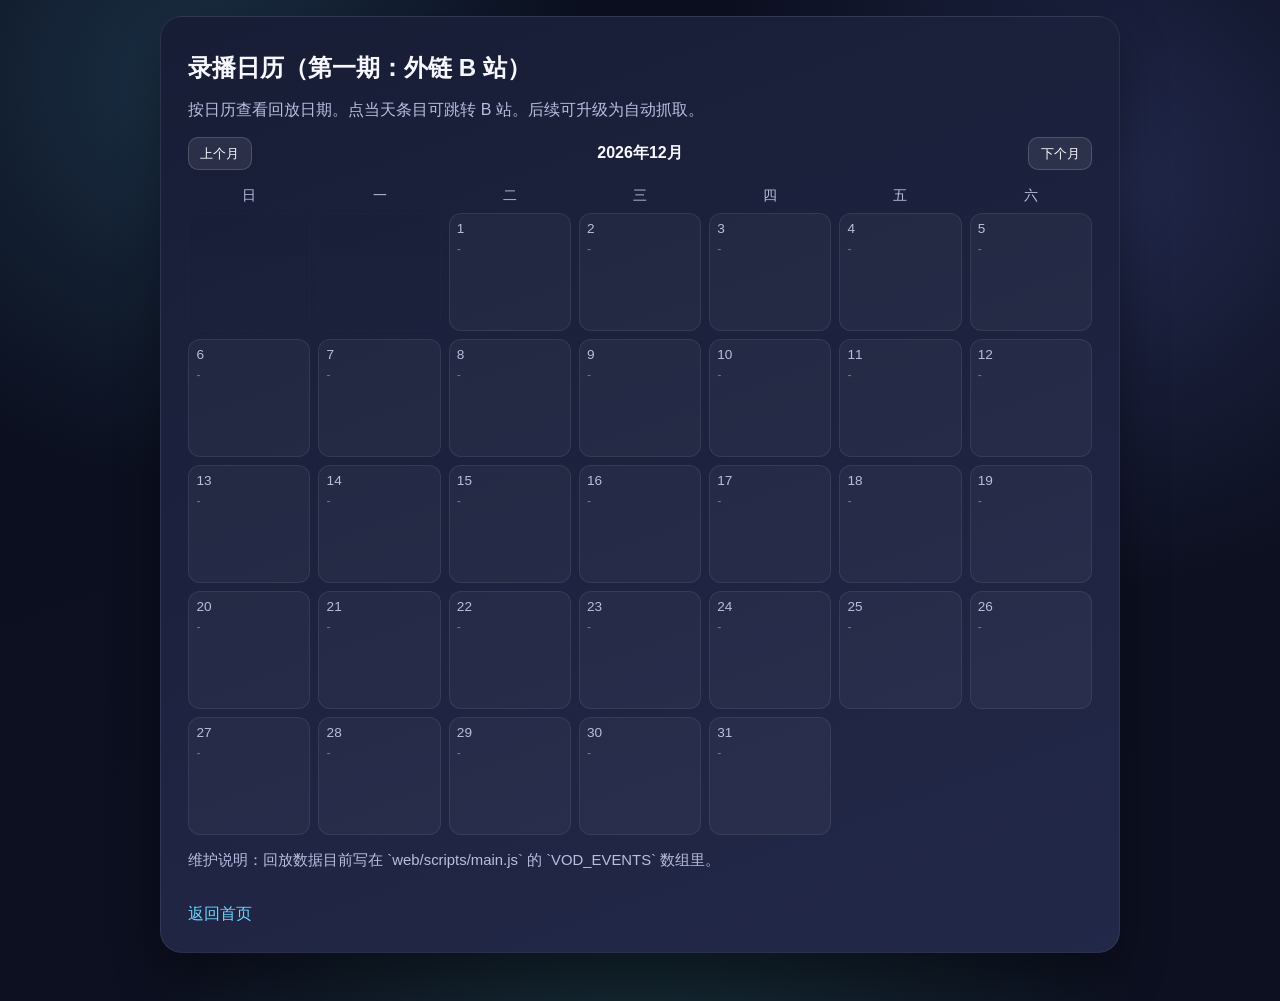
==== web/pages/archive.html @ 8f3ee4d1 "feat: 录播页改为日历视图并支持按月切换 Made-with: Cursor" ====
<!doctype html>
<html lang="zh-CN">
<head>
  <meta charset="UTF-8" />
  <meta name="viewport" content="width=device-width, initial-scale=1.0" />
  <title>录播表 | TimeZone</title>
  <link rel="stylesheet" href="../styles/base.css" />
  <link rel="stylesheet" href="../styles/themes/default.css" />
</head>
<body data-page="archive">
  <main class="page">
    <section class="page-card">
      <h1>录播日历（第一期：外链 B 站）</h1>
      <p class="muted">按日历查看回放日期。点当天条目可跳转 B 站。后续可升级为自动抓取。</p>

      <div class="calendar-toolbar">
        <button class="calendar-btn" id="calendar-prev" type="button" aria-label="查看上个月">上个月</button>
        <strong id="calendar-title">0000年00月</strong>
        <button class="calendar-btn" id="calendar-next" type="button" aria-label="查看下个月">下个月</button>
      </div>

      <div class="calendar-weekdays" aria-hidden="true">
        <span>日</span><span>一</span><span>二</span><span>三</span><span>四</span><span>五</span><span>六</span>
      </div>
      <div class="vod-calendar" id="vod-calendar" aria-label="录播日历"></div>

      <p class="hint">维护说明：回放数据目前写在 `web/scripts/main.js` 的 `VOD_EVENTS` 数组里。</p>
      <a class="back-link" href="../index.html">返回首页</a>
    </section>
  </main>
  <script src="../scripts/main.js"></script>
</body>
</html>
---- web/styles/base.css ----
:root {
  --bg: #0d1020;
  --panel: #181d36;
  --panel-soft: #222848;
  --text: #f7f8ff;
  --text-muted: #b7bedf;
  --primary: #7a8dff;
  --accent: #69d7ff;
  --ring: rgba(122, 141, 255, 0.45);
}

* {
  box-sizing: border-box;
}

body {
  margin: 0;
  font-family: "Segoe UI", "PingFang SC", "Microsoft YaHei", sans-serif;
  color: var(--text);
  background:
    radial-gradient(circle at 15% 8%, rgba(105, 215, 255, 0.16) 0%, rgba(105, 215, 255, 0) 28%),
    radial-gradient(circle at 86% 18%, rgba(122, 141, 255, 0.2) 0%, rgba(122, 141, 255, 0) 30%),
    radial-gradient(circle at 50% 110%, rgba(76, 231, 180, 0.12) 0%, rgba(76, 231, 180, 0) 40%),
    linear-gradient(160deg, #0b0f1f 0%, var(--bg) 100%);
  min-height: 100vh;
}

a {
  color: inherit;
  text-decoration: none;
}

.topbar {
  display: flex;
  justify-content: space-between;
  align-items: center;
  gap: 1rem;
  padding: 1rem 1.5rem 0.6rem;
}

.brand {
  font-weight: 700;
  letter-spacing: 0.04em;
  padding: 0.35rem 0.65rem;
  border-radius: 10px;
  background: rgba(255, 255, 255, 0.05);
  border: 1px solid rgba(255, 255, 255, 0.08);
}

.nav {
  display: flex;
  flex-wrap: wrap;
  gap: 0.75rem;
}

.nav a {
  padding: 0.32rem 0.68rem;
  border-radius: 999px;
  color: var(--text-muted);
  background: rgba(255, 255, 255, 0.05);
  border: 1px solid rgba(255, 255, 255, 0.1);
  transition: all 0.2s ease;
}

.nav a:hover {
  color: var(--text);
  background: rgba(255, 255, 255, 0.12);
}

.hero,
.page {
  width: min(960px, 100% - 2rem);
  margin: 1rem auto 3rem;
}

.hero-card,
.page-card {
  background: linear-gradient(160deg, var(--panel) 0%, var(--panel-soft) 100%);
  border: 1px solid rgba(255, 255, 255, 0.08);
  border-radius: 22px;
  padding: 1.7rem;
  box-shadow: 0 22px 46px rgba(0, 0, 0, 0.34);
  position: relative;
  overflow: hidden;
}

.hero-card::before {
  content: "";
  position: absolute;
  right: -26px;
  top: -26px;
  width: 170px;
  height: 170px;
  border-radius: 50%;
  background: radial-gradient(circle, rgba(105, 215, 255, 0.32) 0%, rgba(105, 215, 255, 0) 68%);
  pointer-events: none;
}

.eyebrow {
  margin: 0;
  color: var(--accent);
}

h1,
h2 {
  margin-top: 0.5rem;
  margin-bottom: 0.75rem;
}

.lead,
.muted {
  color: var(--text-muted);
}

.hero-layout {
  margin-top: 1.2rem;
  display: grid;
  grid-template-columns: 1fr 1.2fr;
  gap: 1.1rem;
  align-items: center;
}

.hero-visual {
  min-height: 220px;
  border-radius: 18px;
  border: 1px solid rgba(255, 255, 255, 0.12);
  background:
    radial-gradient(circle at 60% 35%, rgba(122, 141, 255, 0.5) 0%, rgba(122, 141, 255, 0) 45%),
    radial-gradient(circle at 20% 80%, rgba(76, 231, 180, 0.35) 0%, rgba(76, 231, 180, 0) 45%),
    rgba(12, 16, 34, 0.8);
  position: relative;
  overflow: hidden;
}

.planet-core {
  position: absolute;
  width: 96px;
  height: 96px;
  border-radius: 50%;
  right: 24%;
  top: 30%;
  background: radial-gradient(circle at 30% 30%, #9ce7ff 0%, #6f8cff 40%, #4f5fd6 100%);
  box-shadow: 0 0 30px rgba(111, 140, 255, 0.45);
  animation: float-planet 4.8s ease-in-out infinite;
}

.planet-ring {
  position: absolute;
  width: 126px;
  height: 30px;
  border-radius: 999px;
  border: 2px solid rgba(159, 231, 255, 0.6);
  right: 19%;
  top: 45%;
  transform: rotate(-14deg);
  opacity: 0.8;
}

.star {
  position: absolute;
  width: 6px;
  height: 6px;
  border-radius: 50%;
  background: rgba(255, 255, 255, 0.9);
}

.star-1 {
  top: 24%;
  left: 18%;
  animation: twinkle 2.4s ease-in-out infinite;
}

.star-2 {
  top: 68%;
  left: 28%;
  animation: twinkle 2.8s ease-in-out infinite;
}

.star-3 {
  top: 42%;
  left: 72%;
  animation: twinkle 2.1s ease-in-out infinite;
}

.bubble-grid {
  display: grid;
  grid-template-columns: repeat(2, minmax(120px, 1fr));
  gap: 1rem;
}

.bubble {
  display: inline-flex;
  justify-content: center;
  align-items: center;
  min-height: 84px;
  border-radius: 999px;
  background: linear-gradient(130deg, rgba(122, 141, 255, 0.35), rgba(105, 215, 255, 0.25));
  border: 1px solid rgba(255, 255, 255, 0.2);
  font-weight: 700;
  box-shadow: inset 0 -8px 18px rgba(0, 0, 0, 0.12), 0 8px 22px rgba(16, 24, 56, 0.35);
  transition: transform 0.2s ease, box-shadow 0.2s ease, border-color 0.2s ease;
}

.bubble:hover {
  transform: translateY(-3px);
  border-color: rgba(255, 255, 255, 0.4);
  box-shadow: inset 0 -8px 18px rgba(0, 0, 0, 0.08), 0 14px 30px rgba(20, 38, 90, 0.42);
}

.bubble:focus-visible,
.nav a:focus-visible,
.back-link:focus-visible {
  outline: 2px solid var(--ring);
  outline-offset: 2px;
}

.page-list {
  margin: 1rem 0 0;
  padding-left: 1.2rem;
}

.page-list li {
  margin-bottom: 0.5rem;
}

.calendar-toolbar {
  margin-top: 1rem;
  display: flex;
  align-items: center;
  justify-content: space-between;
  gap: 0.8rem;
}

.calendar-btn {
  border: 1px solid rgba(255, 255, 255, 0.16);
  background: rgba(255, 255, 255, 0.08);
  color: var(--text);
  border-radius: 10px;
  padding: 0.4rem 0.7rem;
  cursor: pointer;
}

.calendar-weekdays {
  margin-top: 1rem;
  display: grid;
  grid-template-columns: repeat(7, 1fr);
  gap: 0.5rem;
  color: var(--text-muted);
  font-size: 0.88rem;
}

.calendar-weekdays span {
  text-align: center;
}

.vod-calendar {
  margin-top: 0.5rem;
  display: grid;
  grid-template-columns: repeat(7, 1fr);
  gap: 0.5rem;
}

.cal-cell {
  min-height: 118px;
  border-radius: 12px;
  border: 1px solid rgba(255, 255, 255, 0.08);
  background: rgba(255, 255, 255, 0.04);
  padding: 0.45rem;
}

.cal-empty {
  background: transparent;
  border-style: dashed;
  opacity: 0.3;
}

.cal-day {
  font-size: 0.85rem;
  color: var(--text-muted);
  margin-bottom: 0.35rem;
}

.cal-items {
  display: grid;
  gap: 0.3rem;
}

.vod-item {
  display: block;
  font-size: 0.82rem;
  line-height: 1.3;
  padding: 0.25rem 0.35rem;
  border-radius: 8px;
  background: rgba(122, 141, 255, 0.22);
  border: 1px solid rgba(122, 141, 255, 0.45);
}

.vod-item:hover {
  background: rgba(122, 141, 255, 0.35);
}

.cal-none {
  font-size: 0.78rem;
  color: rgba(255, 255, 255, 0.36);
}

.back-link {
  display: inline-block;
  margin-top: 1.2rem;
  color: var(--accent);
}

.hint {
  margin-top: 1rem;
  color: var(--text-muted);
  font-size: 0.93rem;
}

.footer {
  text-align: center;
  color: var(--text-muted);
  padding: 1.2rem;
}

@keyframes twinkle {
  0%,
  100% {
    opacity: 0.35;
    transform: scale(0.9);
  }
  50% {
    opacity: 1;
    transform: scale(1.2);
  }
}

@keyframes float-planet {
  0%,
  100% {
    transform: translateY(0);
  }
  50% {
    transform: translateY(-6px);
  }
}

@media (max-width: 680px) {
  .topbar {
    align-items: flex-start;
    flex-direction: column;
  }

  .nav {
    gap: 0.5rem;
  }

  .hero-card,
  .page-card {
    padding: 1.1rem;
  }

  .hero-layout {
    grid-template-columns: 1fr;
  }

  .hero-visual {
    min-height: 170px;
  }

  .bubble-grid {
    grid-template-columns: repeat(2, minmax(110px, 1fr));
  }

  .bubble {
    min-height: 72px;
  }

  .calendar-weekdays,
  .vod-calendar {
    grid-template-columns: repeat(2, 1fr);
  }
}
---- web/styles/themes/default.css ----
﻿/*
  默认主题：后续可复制本文件制作 festival-*.css
  并在页面中替换 link href 即可快速换皮。
*/
:root {
  --bg: #0d1020;
  --panel: #181d36;
  --panel-soft: #222848;
  --text: #f7f8ff;
  --text-muted: #b7bedf;
  --primary: #7a8dff;
  --accent: #69d7ff;
  --ring: rgba(122, 141, 255, 0.45);
}
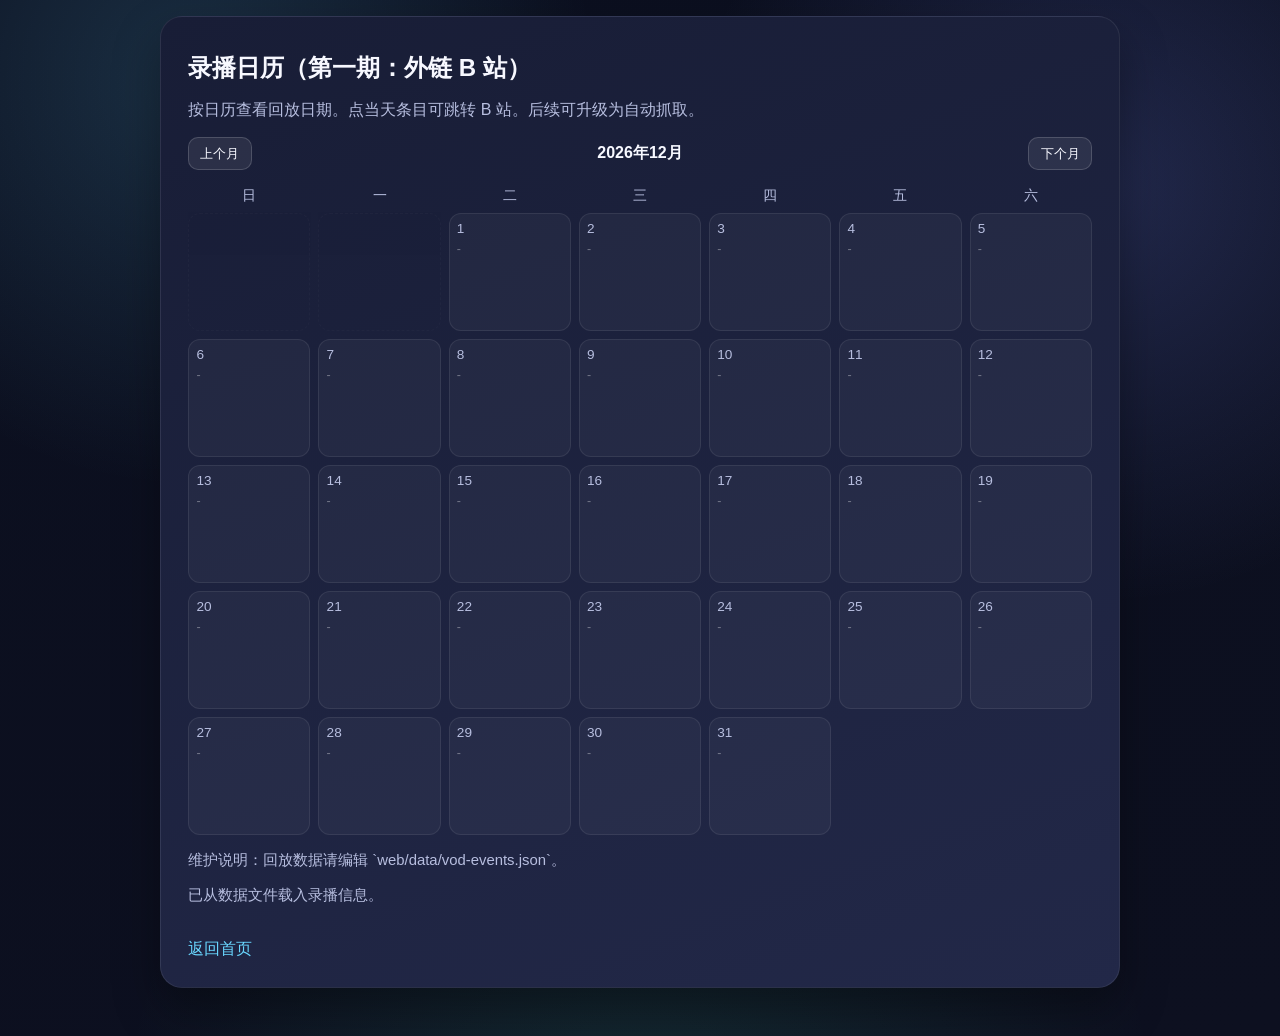
==== commit 15723c77: "refactor: 将录播日历数据拆分为独立JSON文件 Made-with: Cursor" ====
--- a/web/pages/archive.html
+++ b/web/pages/archive.html
@@ -24,7 +24,8 @@
       </div>
       <div class="vod-calendar" id="vod-calendar" aria-label="录播日历"></div>
 
-      <p class="hint">维护说明：回放数据目前写在 `web/scripts/main.js` 的 `VOD_EVENTS` 数组里。</p>
+      <p class="hint">维护说明：回放数据请编辑 `web/data/vod-events.json`。</p>
+      <p class="hint" id="calendar-status" aria-live="polite">正在载入录播数据...</p>
       <a class="back-link" href="../index.html">返回首页</a>
     </section>
   </main>
--- a/web/styles/base.css
+++ b/web/styles/base.css
@@ -316,6 +316,10 @@
   font-size: 0.93rem;
 }
 
+.error-text {
+  color: #ffb3b3;
+}
+
 .footer {
   text-align: center;
   color: var(--text-muted);
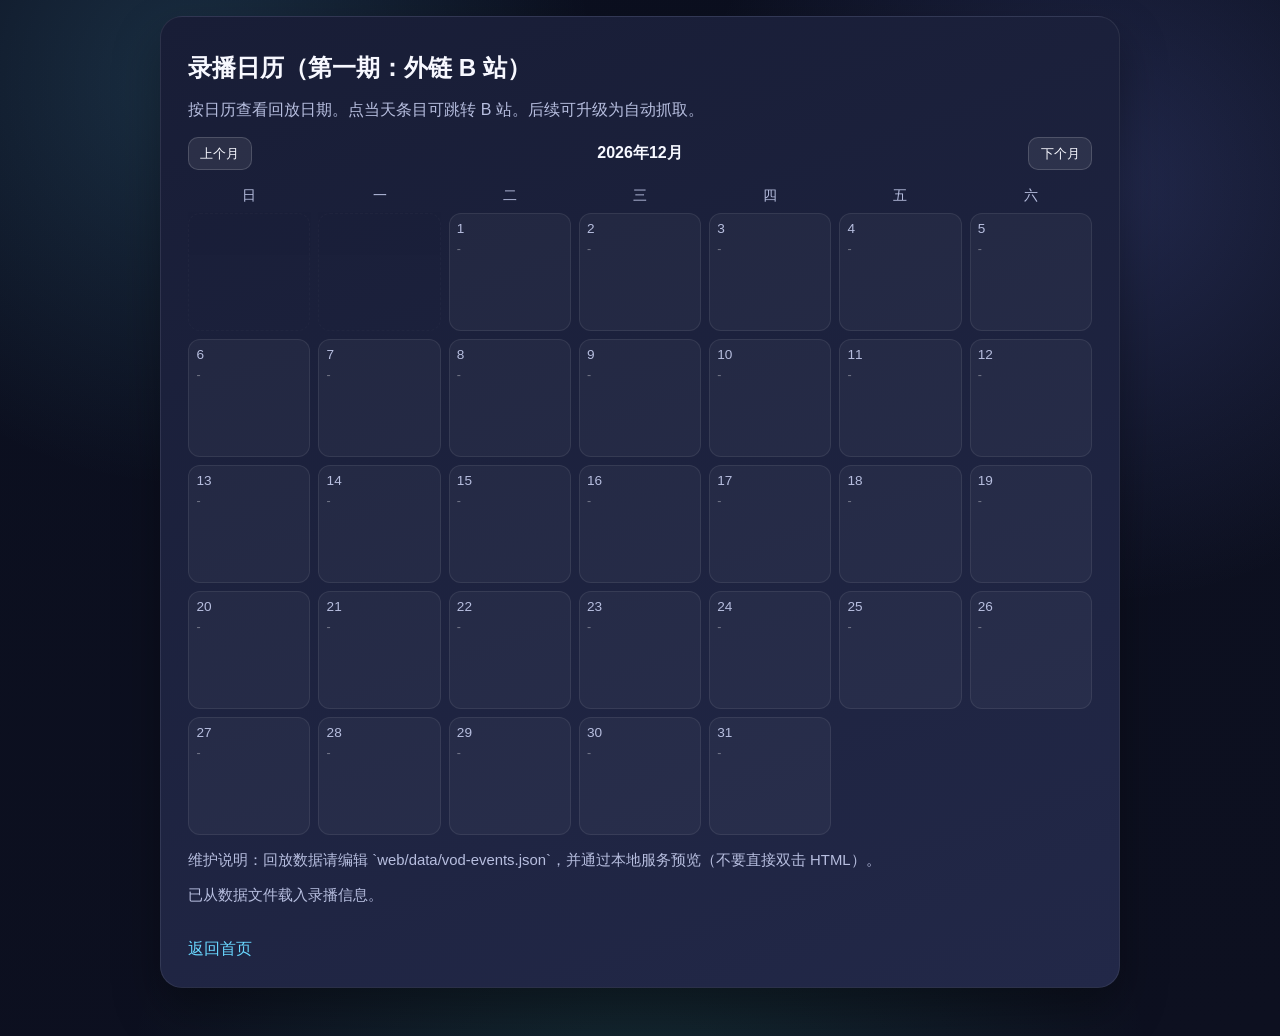
==== commit 3f89f73e: "fix: 录播数据读取失败时回退示例并提示本地预览方式 Made-with: Cursor" ====
--- a/web/pages/archive.html
+++ b/web/pages/archive.html
@@ -24,7 +24,7 @@
       </div>
       <div class="vod-calendar" id="vod-calendar" aria-label="录播日历"></div>
 
-      <p class="hint">维护说明：回放数据请编辑 `web/data/vod-events.json`。</p>
+      <p class="hint">维护说明：回放数据请编辑 `web/data/vod-events.json`，并通过本地服务预览（不要直接双击 HTML）。</p>
       <p class="hint" id="calendar-status" aria-live="polite">正在载入录播数据...</p>
       <a class="back-link" href="../index.html">返回首页</a>
     </section>
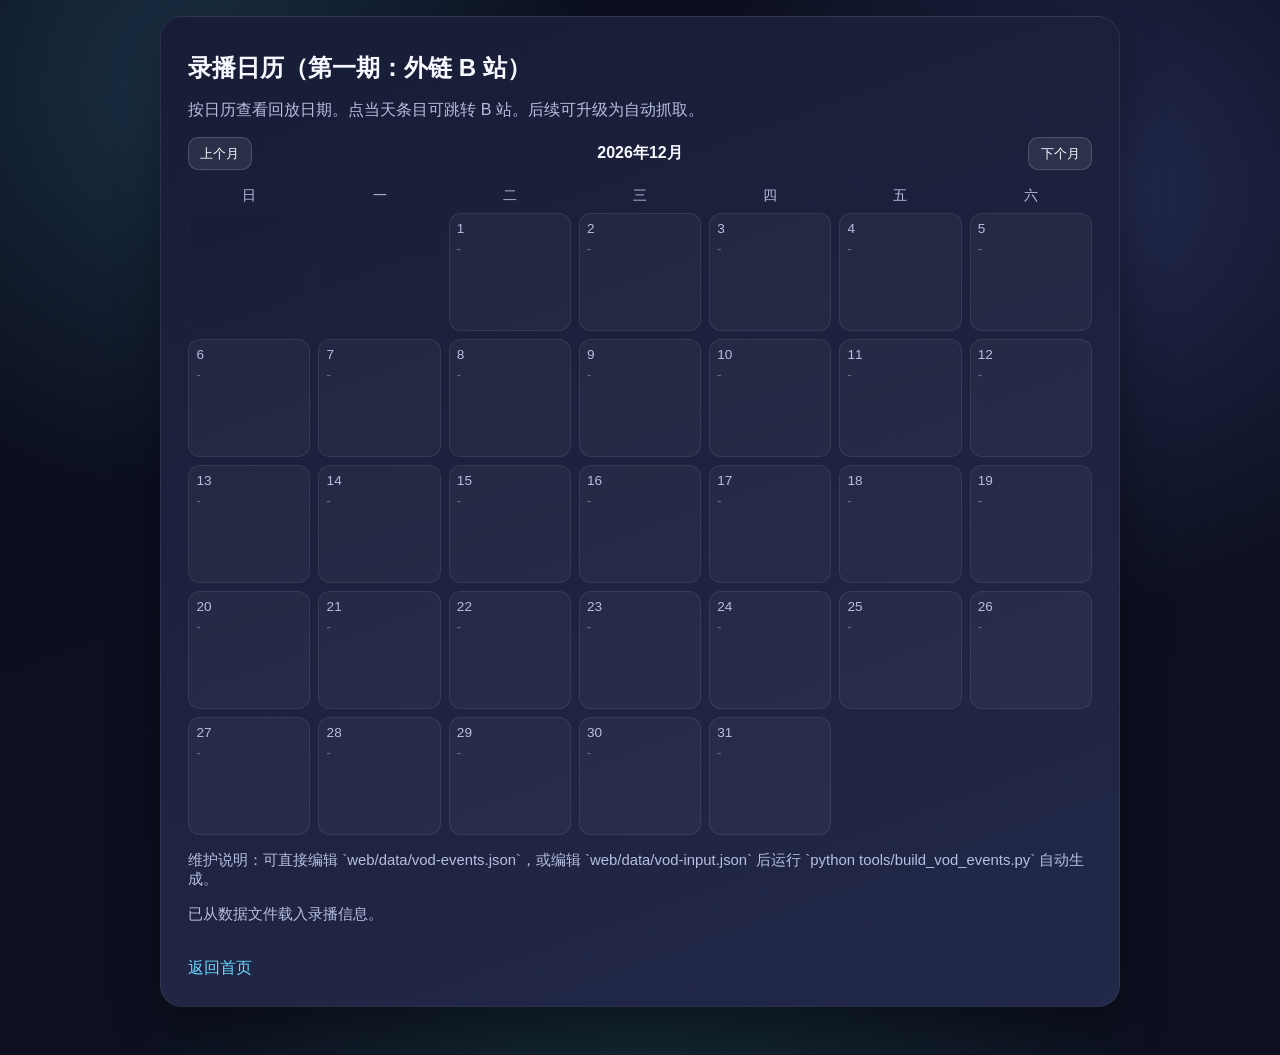
==== commit 87d3cc7a: "feat: 新增录播两段式流程与B站自动解析脚本 Made-with: Cursor" ====
--- a/web/pages/archive.html
+++ b/web/pages/archive.html
@@ -24,7 +24,7 @@
       </div>
       <div class="vod-calendar" id="vod-calendar" aria-label="录播日历"></div>
 
-      <p class="hint">维护说明：回放数据请编辑 `web/data/vod-events.json`，并通过本地服务预览（不要直接双击 HTML）。</p>
+      <p class="hint">维护说明：可直接编辑 `web/data/vod-events.json`，或编辑 `web/data/vod-input.json` 后运行 `python tools/build_vod_events.py` 自动生成。</p>
       <p class="hint" id="calendar-status" aria-live="polite">正在载入录播数据...</p>
       <a class="back-link" href="../index.html">返回首页</a>
     </section>
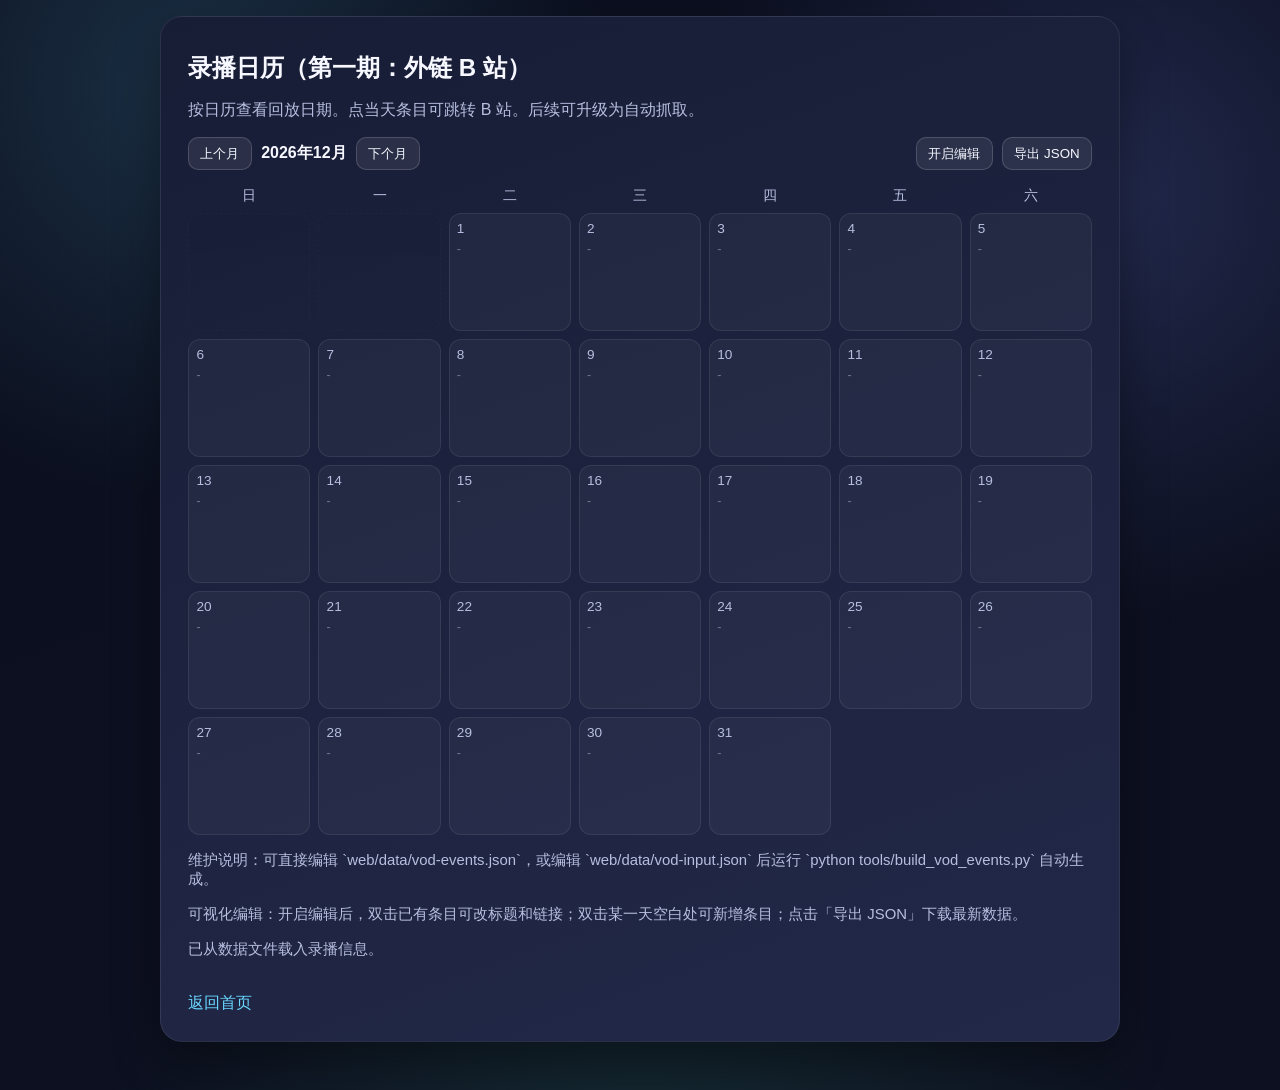
==== commit 654bd496: "feat: 录播日历新增可视化编辑与JSON导出 Made-with: Cursor" ====
--- a/web/pages/archive.html
+++ b/web/pages/archive.html
@@ -14,9 +14,15 @@
       <p class="muted">按日历查看回放日期。点当天条目可跳转 B 站。后续可升级为自动抓取。</p>
 
       <div class="calendar-toolbar">
-        <button class="calendar-btn" id="calendar-prev" type="button" aria-label="查看上个月">上个月</button>
-        <strong id="calendar-title">0000年00月</strong>
-        <button class="calendar-btn" id="calendar-next" type="button" aria-label="查看下个月">下个月</button>
+        <div class="calendar-toolbar-left">
+          <button class="calendar-btn" id="calendar-prev" type="button" aria-label="查看上个月">上个月</button>
+          <strong id="calendar-title">0000年00月</strong>
+          <button class="calendar-btn" id="calendar-next" type="button" aria-label="查看下个月">下个月</button>
+        </div>
+        <div class="calendar-toolbar-right">
+          <button class="calendar-btn" id="calendar-edit-toggle" type="button">开启编辑</button>
+          <button class="calendar-btn" id="calendar-export" type="button">导出 JSON</button>
+        </div>
       </div>
 
       <div class="calendar-weekdays" aria-hidden="true">
@@ -25,6 +31,7 @@
       <div class="vod-calendar" id="vod-calendar" aria-label="录播日历"></div>
 
       <p class="hint">维护说明：可直接编辑 `web/data/vod-events.json`，或编辑 `web/data/vod-input.json` 后运行 `python tools/build_vod_events.py` 自动生成。</p>
+      <p class="hint">可视化编辑：开启编辑后，双击已有条目可改标题和链接；双击某一天空白处可新增条目；点击「导出 JSON」下载最新数据。</p>
       <p class="hint" id="calendar-status" aria-live="polite">正在载入录播数据...</p>
       <a class="back-link" href="../index.html">返回首页</a>
     </section>
--- a/web/styles/base.css
+++ b/web/styles/base.css
@@ -228,7 +228,15 @@
   display: flex;
   align-items: center;
   justify-content: space-between;
+  flex-wrap: wrap;
   gap: 0.8rem;
+}
+
+.calendar-toolbar-left,
+.calendar-toolbar-right {
+  display: flex;
+  align-items: center;
+  gap: 0.6rem;
 }
 
 .calendar-btn {
@@ -278,6 +286,14 @@
   font-size: 0.85rem;
   color: var(--text-muted);
   margin-bottom: 0.35rem;
+}
+
+.cal-cell.editable {
+  cursor: pointer;
+}
+
+.cal-cell.editable:hover {
+  border-color: rgba(105, 215, 255, 0.38);
 }
 
 .cal-items {
@@ -299,6 +315,10 @@
   background: rgba(122, 141, 255, 0.35);
 }
 
+.vod-item.editable {
+  outline: 1px dashed rgba(105, 215, 255, 0.4);
+}
+
 .cal-none {
   font-size: 0.78rem;
   color: rgba(255, 255, 255, 0.36);
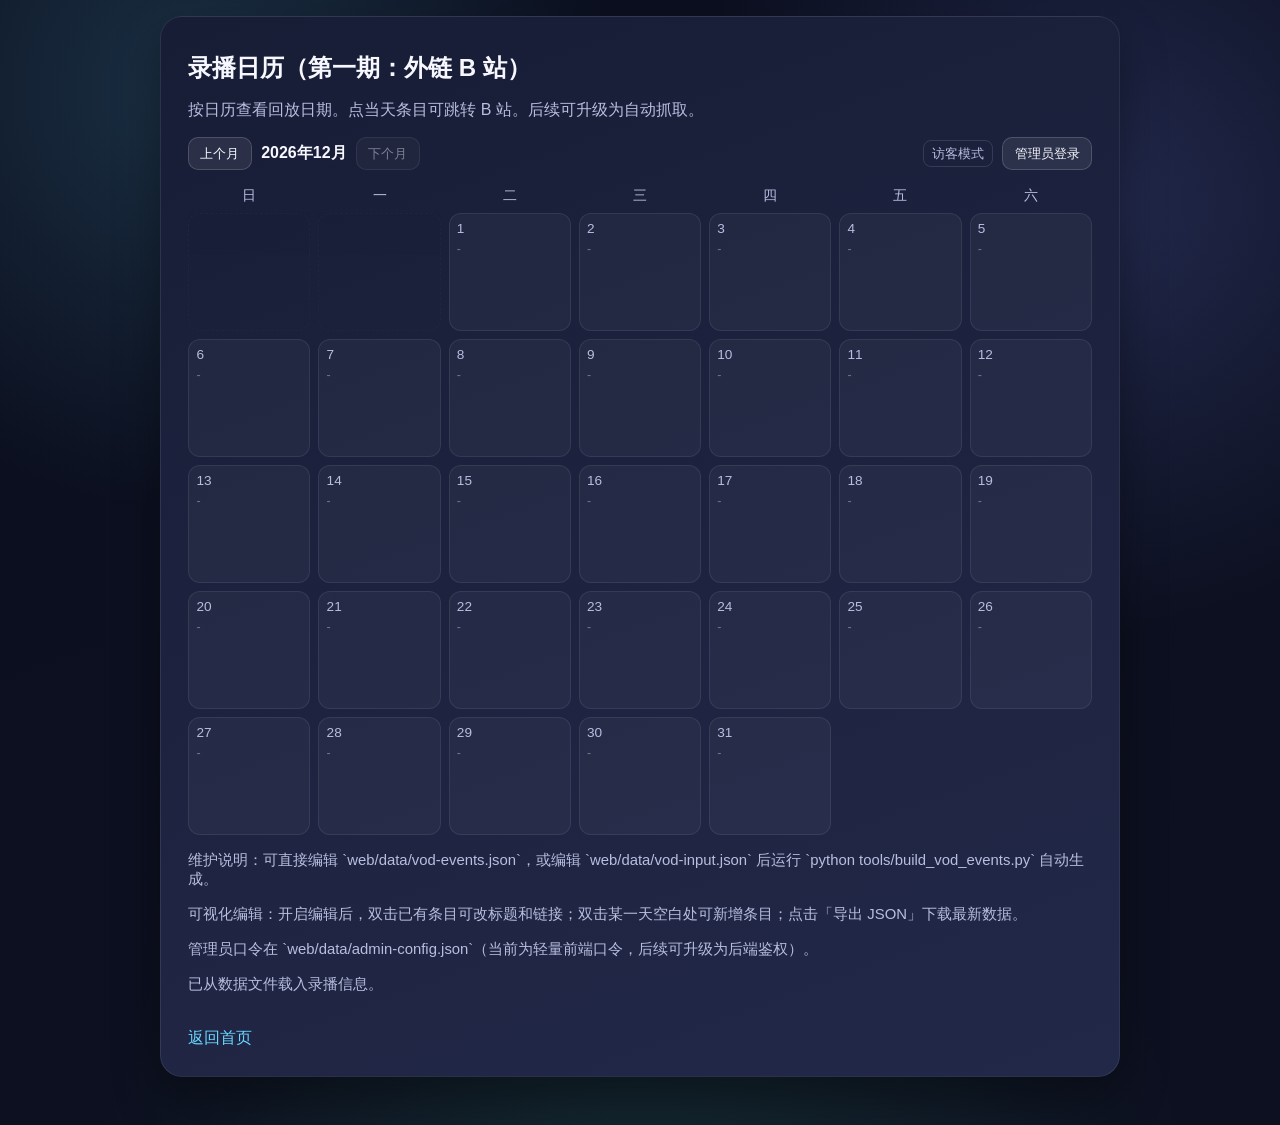
==== commit cb35eb70: "feat: 录播页增加管理员登录后可编辑导出 Made-with: Cursor" ====
--- a/web/pages/archive.html
+++ b/web/pages/archive.html
@@ -20,8 +20,11 @@
           <button class="calendar-btn" id="calendar-next" type="button" aria-label="查看下个月">下个月</button>
         </div>
         <div class="calendar-toolbar-right">
-          <button class="calendar-btn" id="calendar-edit-toggle" type="button">开启编辑</button>
-          <button class="calendar-btn" id="calendar-export" type="button">导出 JSON</button>
+          <span class="admin-state" id="calendar-admin-state">访客模式</span>
+          <button class="calendar-btn" id="calendar-admin-login" type="button">管理员登录</button>
+          <button class="calendar-btn hidden" id="calendar-admin-logout" type="button">退出管理</button>
+          <button class="calendar-btn hidden" id="calendar-edit-toggle" type="button">开启编辑</button>
+          <button class="calendar-btn hidden" id="calendar-export" type="button">导出 JSON</button>
         </div>
       </div>
 
@@ -32,6 +35,7 @@
 
       <p class="hint">维护说明：可直接编辑 `web/data/vod-events.json`，或编辑 `web/data/vod-input.json` 后运行 `python tools/build_vod_events.py` 自动生成。</p>
       <p class="hint">可视化编辑：开启编辑后，双击已有条目可改标题和链接；双击某一天空白处可新增条目；点击「导出 JSON」下载最新数据。</p>
+      <p class="hint">管理员口令在 `web/data/admin-config.json`（当前为轻量前端口令，后续可升级为后端鉴权）。</p>
       <p class="hint" id="calendar-status" aria-live="polite">正在载入录播数据...</p>
       <a class="back-link" href="../index.html">返回首页</a>
     </section>
--- a/web/styles/base.css
+++ b/web/styles/base.css
@@ -239,6 +239,18 @@
   gap: 0.6rem;
 }
 
+.admin-state {
+  font-size: 0.82rem;
+  color: var(--text-muted);
+  padding: 0.2rem 0.5rem;
+  border-radius: 8px;
+  border: 1px solid rgba(255, 255, 255, 0.12);
+}
+
+.hidden {
+  display: none !important;
+}
+
 .calendar-btn {
   border: 1px solid rgba(255, 255, 255, 0.16);
   background: rgba(255, 255, 255, 0.08);
@@ -246,6 +258,11 @@
   border-radius: 10px;
   padding: 0.4rem 0.7rem;
   cursor: pointer;
+}
+
+.calendar-btn:disabled {
+  opacity: 0.45;
+  cursor: not-allowed;
 }
 
 .calendar-weekdays {
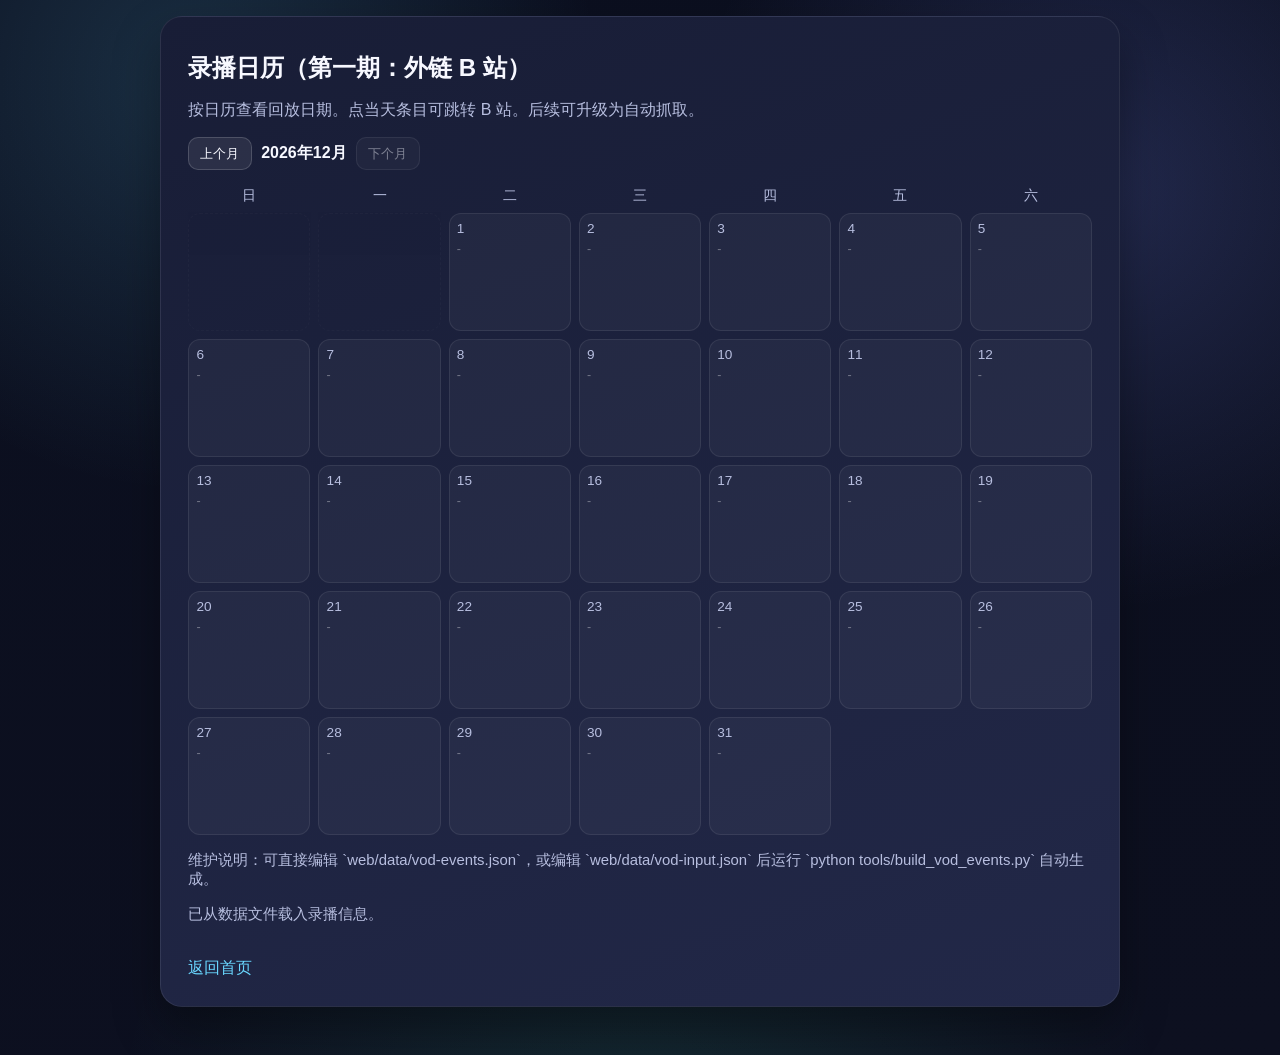
==== commit 766bd6dd: "feat(archive): hide admin UI from visitors; use ?manage=1 entry Made-with: Cursor" ====
--- a/web/pages/archive.html
+++ b/web/pages/archive.html
@@ -19,13 +19,7 @@
           <strong id="calendar-title">0000年00月</strong>
           <button class="calendar-btn" id="calendar-next" type="button" aria-label="查看下个月">下个月</button>
         </div>
-        <div class="calendar-toolbar-right">
-          <span class="admin-state" id="calendar-admin-state">访客模式</span>
-          <button class="calendar-btn" id="calendar-admin-login" type="button">管理员登录</button>
-          <button class="calendar-btn hidden" id="calendar-admin-logout" type="button">退出管理</button>
-          <button class="calendar-btn hidden" id="calendar-edit-toggle" type="button">开启编辑</button>
-          <button class="calendar-btn hidden" id="calendar-export" type="button">导出 JSON</button>
-        </div>
+        <div class="calendar-toolbar-right" id="calendar-toolbar-admin"></div>
       </div>
 
       <div class="calendar-weekdays" aria-hidden="true">
@@ -34,8 +28,10 @@
       <div class="vod-calendar" id="vod-calendar" aria-label="录播日历"></div>
 
       <p class="hint">维护说明：可直接编辑 `web/data/vod-events.json`，或编辑 `web/data/vod-input.json` 后运行 `python tools/build_vod_events.py` 自动生成。</p>
-      <p class="hint">可视化编辑：开启编辑后，双击已有条目可改标题和链接；双击某一天空白处可新增条目；点击「导出 JSON」下载最新数据。</p>
-      <p class="hint">管理员口令在 `web/data/admin-config.json`（当前为轻量前端口令，后续可升级为后端鉴权）。</p>
+      <div id="archive-admin-hints" class="hidden">
+        <p class="hint">可视化编辑：开启编辑后，双击已有条目可改标题和链接；双击某一天空白处可新增条目；点击「导出 JSON」下载最新数据。</p>
+        <p class="hint">口令在仓库内 <code>web/data/admin-config.json</code> 的 <code>archiveEditPasscode</code>（轻量前端防护，非强安全）。</p>
+      </div>
       <p class="hint" id="calendar-status" aria-live="polite">正在载入录播数据...</p>
       <a class="back-link" href="../index.html">返回首页</a>
     </section>
--- a/web/styles/base.css
+++ b/web/styles/base.css
@@ -239,14 +239,6 @@
   gap: 0.6rem;
 }
 
-.admin-state {
-  font-size: 0.82rem;
-  color: var(--text-muted);
-  padding: 0.2rem 0.5rem;
-  border-radius: 8px;
-  border: 1px solid rgba(255, 255, 255, 0.12);
-}
-
 .hidden {
   display: none !important;
 }
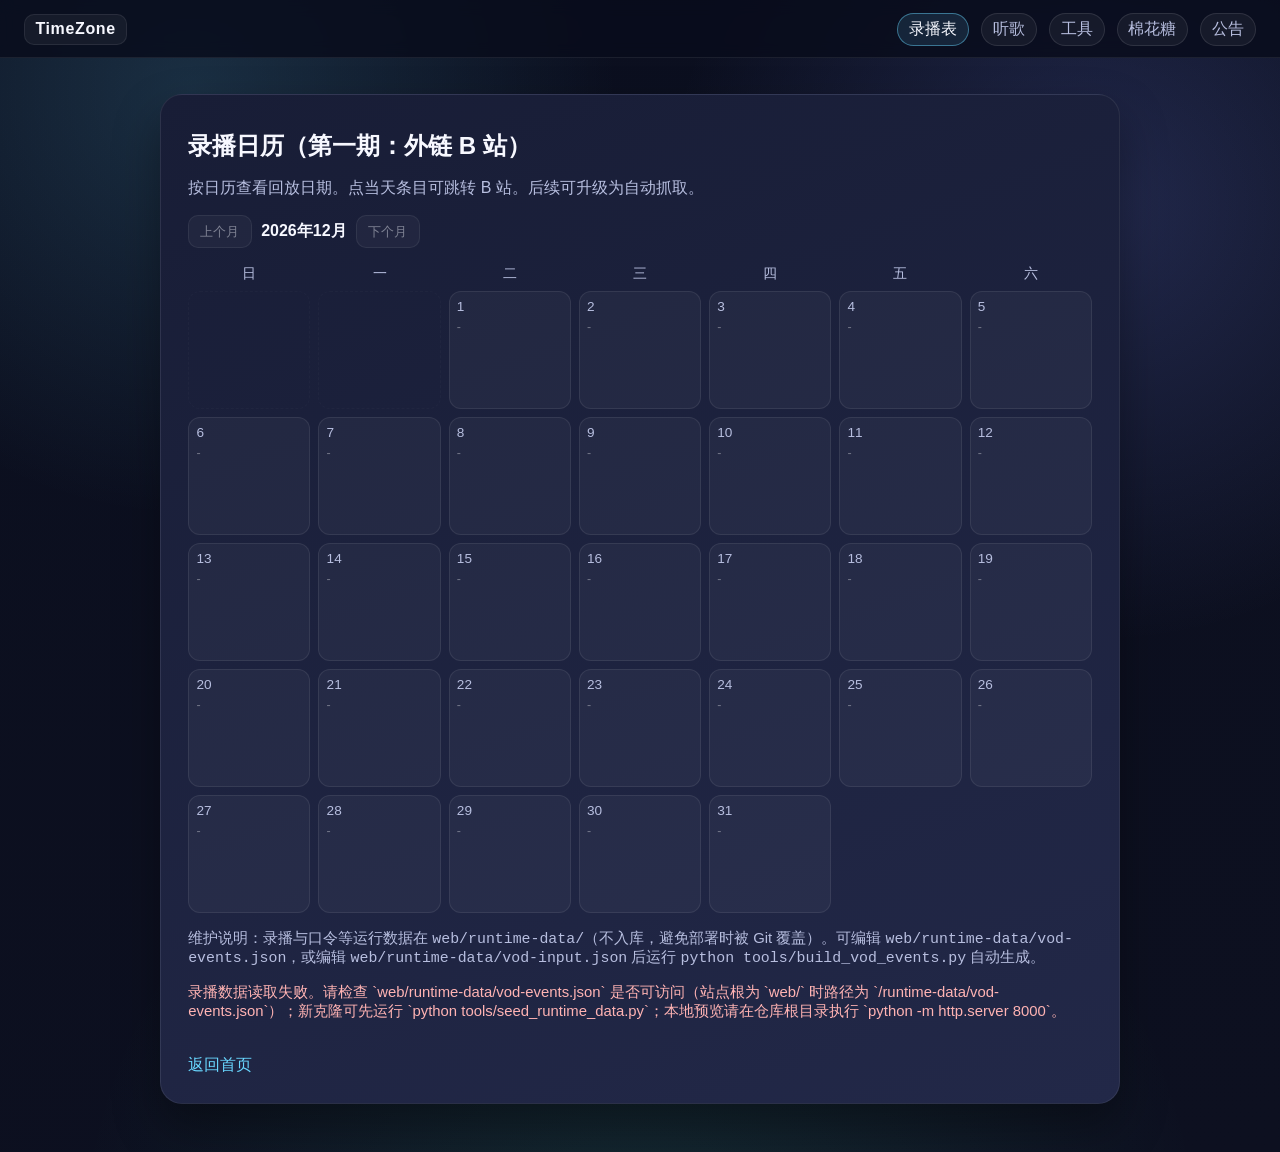
==== commit e3e100bc: "chore(runtime): move mutable site data to runtime-data and add auto refresh controls Keep runtime JS" ====
--- a/web/pages/archive.html
+++ b/web/pages/archive.html
@@ -27,10 +27,10 @@
       </div>
       <div class="vod-calendar" id="vod-calendar" aria-label="录播日历"></div>
 
-      <p class="hint">维护说明：可直接编辑 `web/data/vod-events.json`，或编辑 `web/data/vod-input.json` 后运行 `python tools/build_vod_events.py` 自动生成。</p>
+      <p class="hint">维护说明：录播与口令等运行数据在 <code>web/runtime-data/</code>（不入库，避免部署时被 Git 覆盖）。可编辑 <code>web/runtime-data/vod-events.json</code>，或编辑 <code>web/runtime-data/vod-input.json</code> 后运行 <code>python tools/build_vod_events.py</code> 自动生成。</p>
       <div id="archive-admin-hints" class="hidden">
         <p class="hint">可视化编辑：开启编辑后，双击已有条目可改标题和链接；双击某一天空白处可新增条目；点击「导出 JSON」下载最新数据。</p>
-        <p class="hint">口令在仓库内 <code>web/data/admin-config.json</code> 的 <code>archiveEditPasscode</code>（轻量前端防护，非强安全）。</p>
+        <p class="hint">口令在服务器 <code>web/runtime-data/admin-config.json</code> 的 <code>archiveEditPasscode</code>（仓库内仅有 <code>web/data/admin-config.example.json</code> 作模板；轻量前端防护，非强安全）。</p>
       </div>
       <p class="hint" id="calendar-status" aria-live="polite">正在载入录播数据...</p>
       <a class="back-link" href="../index.html">返回首页</a>
--- a/web/styles/base.css
+++ b/web/styles/base.css
@@ -23,6 +23,7 @@
     radial-gradient(circle at 50% 110%, rgba(76, 231, 180, 0.12) 0%, rgba(76, 231, 180, 0) 40%),
     linear-gradient(160deg, #0b0f1f 0%, var(--bg) 100%);
   min-height: 100vh;
+  padding-top: 78px;
 }
 
 a {
@@ -31,11 +32,19 @@
 }
 
 .topbar {
+  position: fixed;
+  top: 0;
+  left: 0;
+  right: 0;
+  z-index: 30;
   display: flex;
   justify-content: space-between;
   align-items: center;
   gap: 1rem;
-  padding: 1rem 1.5rem 0.6rem;
+  padding: 0.8rem 1.5rem 0.7rem;
+  background: rgba(9, 13, 28, 0.84);
+  backdrop-filter: blur(8px);
+  border-bottom: 1px solid rgba(255, 255, 255, 0.08);
 }
 
 .brand {
@@ -65,6 +74,12 @@
 .nav a:hover {
   color: var(--text);
   background: rgba(255, 255, 255, 0.12);
+}
+
+.nav a.active {
+  color: var(--text);
+  border-color: rgba(105, 215, 255, 0.45);
+  background: rgba(105, 215, 255, 0.12);
 }
 
 .hero,
@@ -112,6 +127,54 @@
   color: var(--text-muted);
 }
 
+.live-status-card {
+  margin-top: 0.9rem;
+  display: flex;
+  align-items: center;
+  justify-content: space-between;
+  gap: 0.8rem;
+  padding: 0.75rem 0.9rem;
+  border-radius: 12px;
+  border: 1px solid rgba(255, 255, 255, 0.12);
+  background: rgba(255, 255, 255, 0.04);
+}
+
+.live-status-meta {
+  display: flex;
+  align-items: center;
+  gap: 0.45rem;
+  flex-wrap: wrap;
+}
+
+.live-status-dot {
+  width: 9px;
+  height: 9px;
+  border-radius: 50%;
+  background: rgba(255, 255, 255, 0.4);
+  box-shadow: 0 0 0 rgba(255, 255, 255, 0);
+}
+
+.live-status-dot.online {
+  background: #49f2a5;
+  box-shadow: 0 0 10px rgba(73, 242, 165, 0.5);
+}
+
+.live-status-dot.offline {
+  background: rgba(255, 255, 255, 0.36);
+}
+
+.live-status-link {
+  display: inline-flex;
+  align-items: center;
+  justify-content: center;
+  min-height: 34px;
+  padding: 0.35rem 0.7rem;
+  border-radius: 999px;
+  border: 1px solid rgba(105, 215, 255, 0.45);
+  color: var(--accent);
+  background: rgba(105, 215, 255, 0.08);
+}
+
 .hero-layout {
   margin-top: 1.2rem;
   display: grid;
@@ -223,6 +286,105 @@
   margin-bottom: 0.5rem;
 }
 
+.news-list {
+  margin-top: 1rem;
+  display: grid;
+  gap: 0.7rem;
+}
+
+.news-item {
+  border: 1px solid rgba(255, 255, 255, 0.1);
+  border-radius: 12px;
+  padding: 0.7rem 0.8rem;
+  background: rgba(255, 255, 255, 0.04);
+}
+
+.news-item-title {
+  font-weight: 700;
+}
+
+.news-item-meta {
+  margin-top: 0.2rem;
+  font-size: 0.85rem;
+  color: var(--text-muted);
+}
+
+.news-item-content {
+  margin-top: 0.35rem;
+  color: var(--text-muted);
+  line-height: 1.45;
+  white-space: pre-wrap;
+}
+
+.news-admin {
+  margin-top: 1rem;
+  padding: 0.9rem;
+  border-radius: 12px;
+  border: 1px solid rgba(255, 255, 255, 0.14);
+  background: rgba(255, 255, 255, 0.05);
+}
+
+.news-label {
+  display: block;
+  margin-top: 0.55rem;
+  margin-bottom: 0.25rem;
+  color: var(--text-muted);
+}
+
+.news-input,
+.news-textarea {
+  width: 100%;
+  border-radius: 10px;
+  border: 1px solid rgba(255, 255, 255, 0.18);
+  background: rgba(10, 14, 30, 0.7);
+  color: var(--text);
+  padding: 0.5rem 0.6rem;
+}
+
+.news-actions {
+  display: flex;
+  flex-wrap: wrap;
+  gap: 0.5rem;
+  margin-top: 0.8rem;
+}
+
+.mallow-form {
+  margin-top: 1rem;
+}
+
+.mallow-admin {
+  margin-top: 1rem;
+}
+
+.mallow-attachment {
+  margin-top: 0.45rem;
+  font-size: 0.86rem;
+}
+
+.mallow-admin-actions {
+  margin-top: 0.55rem;
+}
+
+.access-log-table {
+  width: 100%;
+  border-collapse: collapse;
+  margin-top: 0.8rem;
+  font-size: 0.9rem;
+}
+
+.access-log-table th,
+.access-log-table td {
+  border: 1px solid rgba(255, 255, 255, 0.14);
+  padding: 0.45rem 0.5rem;
+  vertical-align: top;
+}
+
+.access-log-table th {
+  color: var(--text-muted);
+  text-align: left;
+  background: rgba(255, 255, 255, 0.05);
+}
+
 .calendar-toolbar {
   margin-top: 1rem;
   display: flex;
@@ -378,9 +540,14 @@
 }
 
 @media (max-width: 680px) {
+  body {
+    padding-top: 114px;
+  }
+
   .topbar {
     align-items: flex-start;
     flex-direction: column;
+    padding: 0.7rem 1rem 0.65rem;
   }
 
   .nav {
@@ -396,6 +563,15 @@
     grid-template-columns: 1fr;
   }
 
+  .live-status-card {
+    flex-direction: column;
+    align-items: stretch;
+  }
+
+  .live-status-link {
+    width: 100%;
+  }
+
   .hero-visual {
     min-height: 170px;
   }
@@ -412,4 +588,25 @@
   .vod-calendar {
     grid-template-columns: repeat(2, 1fr);
   }
-}
+
+  .calendar-toolbar-left,
+  .calendar-toolbar-right {
+    width: 100%;
+    flex-wrap: wrap;
+  }
+
+  .calendar-toolbar-left .calendar-btn,
+  .calendar-toolbar-right .calendar-btn {
+    flex: 1 1 auto;
+    min-height: 36px;
+  }
+
+  .calendar-toolbar-left #calendar-title {
+    order: -1;
+    width: 100%;
+  }
+
+  .news-actions .calendar-btn {
+    flex: 1 1 100%;
+  }
+}
